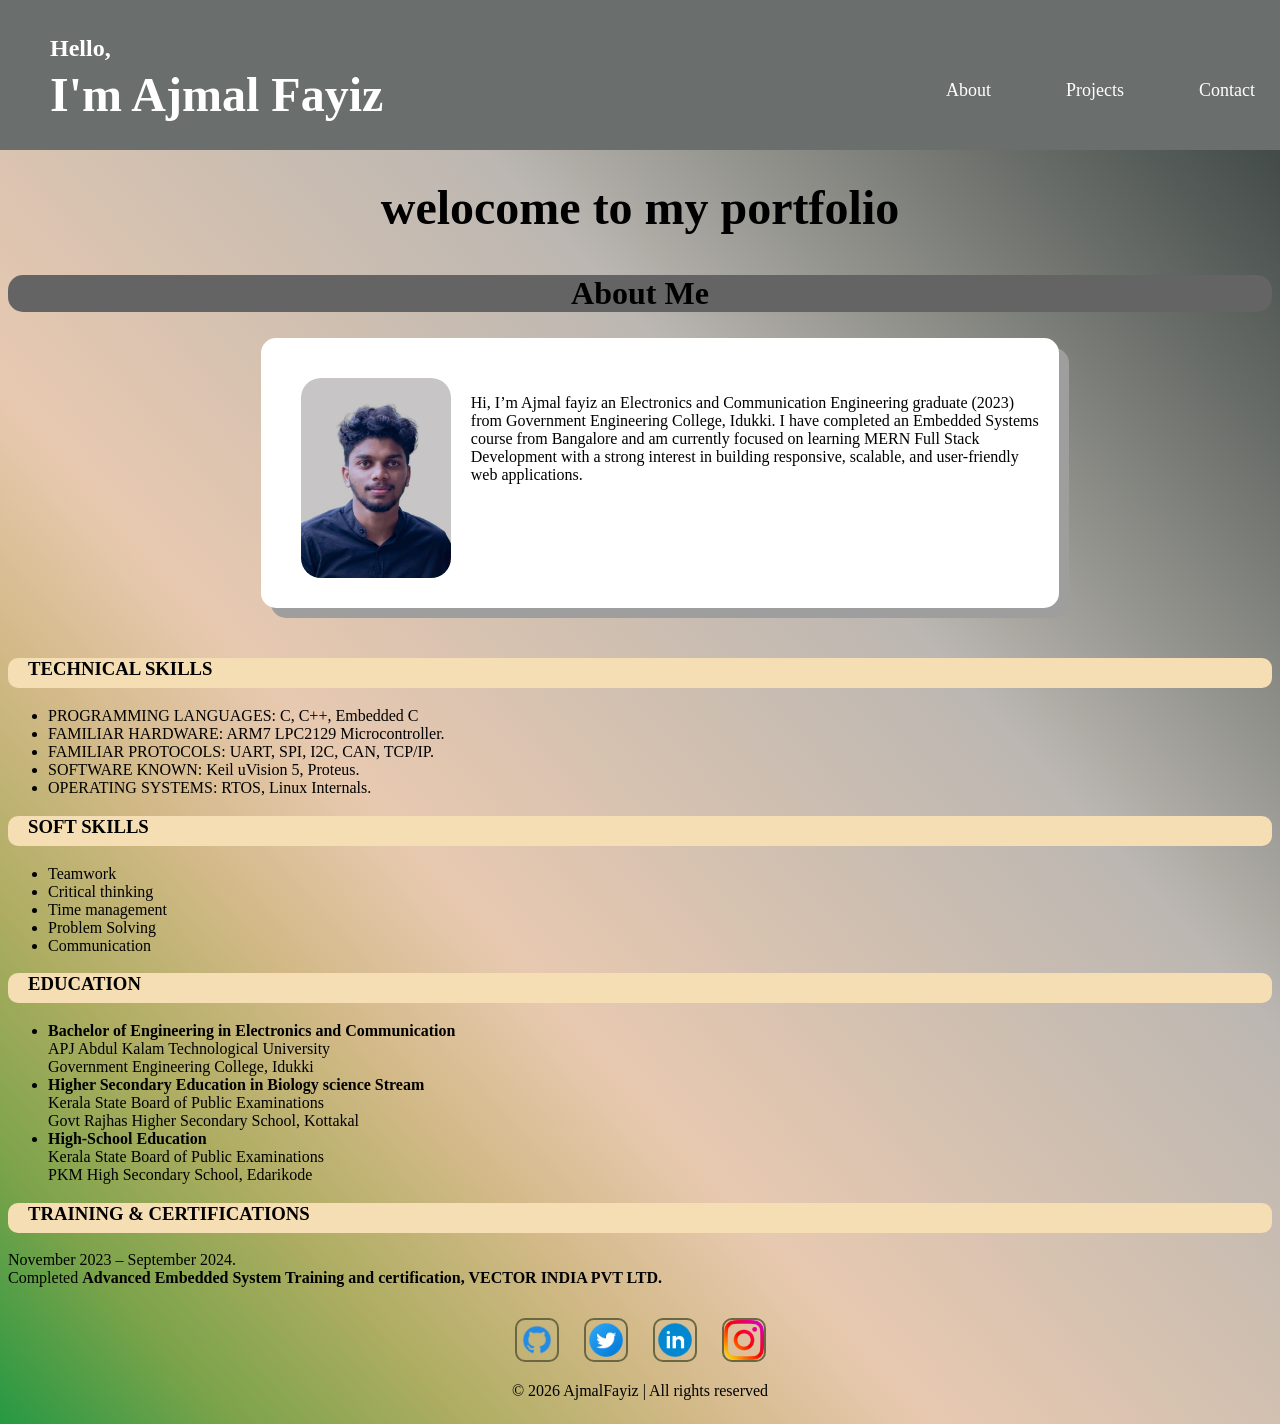
==== index.html @ 253c68d5 "final change on 23-02-2026" ====
<!DOCTYPE html>
<html lang="en">

<!-- head starts -->

<head>
    <meta charset="UTF-8">
    <meta name="viewport" content="width=device-width, initial-scale=1.0">

    <title>My Portrfolio</title>

    <!-- custom style -->
    <link rel="stylesheet" href="css/style.css">
    <!-- <link rel="stylesheet" href="bootsrap/bootstrap.min.css"> -->
</head>
<!-- head ends -->

<!--Body starts -->

<body>

    <!-- header starts -->
    <header>
        <nav>
            <div>
                <h2> Hello,</h2>
                <h1> I'm Ajmal Fayiz </h1>
            </div>

            <ul class="nav-menu">
                <li><a href="index.html">About</a></li>
                <li><a href="projects.html">Projects</a></li>
                <li><a href="contact.html">Contact</a></li>
            </ul>
        </nav>
        </div>
    </header>
    <!-- header ends -->

    <!-- main starts -->
    <main>
        <!-- section starts -->
        <section>
            <div class="sub1">
                <h2>welocome to my portfolio </h2>
            </div>
            <h2 class="head2">About Me</h2>
            <div class="parent1">
                <img src="images/PHOTO.jpeg" width="150px" height="200px" alt="Profile Picture">
                <div class="child1">
                    <p class="para1">Hi, I’m Ajmal fayiz an Electronics and Communication Engineering graduate (2023)
                        from Government
                        Engineering
                        College, Idukki. I have completed an Embedded Systems course from Bangalore and am currently
                        focused on
                        learning MERN Full Stack Development with a strong interest in building responsive, scalable,
                        and
                        user-friendly web applications.</p>
                </div>

            </div>

            <h3 class="head3">TECHNICAL SKILLS</h3>
            <ul>
                <li>PROGRAMMING LANGUAGES: C, C++, Embedded C</li>
                <li>FAMILIAR HARDWARE: ARM7 LPC2129 Microcontroller.</li>
                <li>FAMILIAR PROTOCOLS: UART, SPI, I2C, CAN, TCP/IP.</li>
                <li>SOFTWARE KNOWN: Keil uVision 5, Proteus.</li>
                <li>OPERATING SYSTEMS: RTOS, Linux Internals.</li>
            </ul>

            <h3>SOFT SKILLS</h3>
            <ul>
                <li>Teamwork</li>
                <li>Critical thinking</li>
                <li>Time management</li>
                <li>Problem Solving</li>
                <li>Communication</li>
            </ul>
            <h3>EDUCATION</h3>
            <ul>
                <li> <b>Bachelor of Engineering in Electronics and Communication </b><br> APJ Abdul Kalam Technological
                    University <br>Government Engineering College, Idukki</li>

                <li><b>Higher Secondary Education in Biology science Stream</b> <br>Kerala State Board of Public
                    Examinations
                    <br>Govt Rajhas Higher Secondary School, Kottakal
                </li>

                <li><b>High-School Education</b> <br>Kerala State Board of Public Examinations <br>PKM High Secondary
                    School, Edarikode</li>
            </ul>
            <h3>TRAINING & CERTIFICATIONS</h3>
            <p>November 2023 – September 2024. <br>Completed <b>Advanced Embedded System Training and certification,
                    VECTOR INDIA PVT LTD.</b> </p>
        </section>
        <!-- section ends -->
    </main>
    <!-- main ends -->

    <!-- footer starts -->
    <footer>
        <div class="foot">
            <div>
                <a href="https://github.com/Ajmalfayiz" target="_blank" rel="noopener noreferrer">
                    <img src="icons/github-icon.png" alt="">
                </a>
            </div>

            <div>
                <a href="https://x.com/ajmal___aju_" target="_blank" rel="noopener noreferrer">
                    <img src="icons/twitter-icon.png" alt="">
                </a>
            </div>

            <div>
                <a href="www.linkedin.com/in/ajmalfayiz" target="_blank" rel="noopener noreferrer">
                    <img src="icons/linkedin-icon.png" alt="">
                </a>
            </div>

            <div>
                <a href="https://www.instagram.com/aju_._fayiz?igsh=cnZlZGZ3Mml5Z292" target="_blank"
                    rel="noopener noreferrer">
                    <img src="icons/instagram-icon.png" alt="">
                </a>
            </div>
        </div>

        <p> &copy; 2026 AjmalFayiz | All rights reserved </p>
    </footer>
    <!-- footer ends -->

    <script src="bootsrap/bootstrap.bundle.min.js"></script>
</body>
<!-- Body ends -->

</html>
---- css/style.css ----
* {
    box-sizing: content-box;
}

header {
    background-color: rgb(106, 110, 109);
    width: 100%;
    height: 150px;
    position: fixed;
    top: 0px;
    left: 0px;
    z-index: 2;
}

body {

    background-image: linear-gradient(to right top, #269943, #7ba34a, #aead62, #d2b987, #e8c9b0, #d9c3b0, #cabdb1, #bcb7b2, #969690, #727570, #505754, #313939);
}

nav {
    display: flex;
    justify-content: space-between;
}

nav h1 {
    font-size: 48px;
    color: white;
    position: relative;
    left: 50px;
    bottom: 20px;
}

nav h2 {
    color: white;
    position: relative;
    top: 15px;
    left: 50px;
}

h3 {
    background-color: wheat;
    height: 30px;
    border-radius: 10px;
    padding-left: 20px;

}

.head3 {
    margin-top: 50px;
}

.project h3 {
    text-align: center;
    width: 100%;
}

.nav-menu {
    display: flex;
    gap: 50px;
    list-style: none;
    align-items: center;
}

.nav-menu a {
    color: white;
    text-decoration: none;
    font-size: 18px;
    padding-right: 25px;
}

.nav-menu a:hover {
    color: blue;
}

.sub1 {
    font-size: 32px;
    text-align: center;
}

main {
    margin-top: 180px;
}

section img {
    border-radius: 20px;
    position: relative;
    left: 20px;
    z-index: 1;
}

.head2 {
    font-size: 32px;
    background-color: #636463;
    border-radius: 15px;
    text-align: center;

}

.parent1 {
    display: flex;
    width: 60%;
    height: 230px;
    background-color: white;
    border-radius: 15px;
    padding: 40px 20px 0 20px;
    position: relative;
    left: 20%;
    box-shadow: 10px 10px rgb(157, 158, 157);
}

.child1 {
    padding-left: 40px;
}

footer img {
    border: 2px solid rgb(107, 103, 66);
    border-radius: 10px;
    width: 40px;
    height: 40px;
}

footer {
    display: flex;
    flex-direction: column;
    align-items: center;
    padding-top: 15px;
    margin: 0;
}

.foot {
    display: flex;
    gap: 25px;
}


.project img {
    width: 250px;
    max-width: 100%;
    height: 150px;
}

.project1 {
    display: flex;
    flex-wrap: wrap;
}

.description1 {
    padding-left: 50px;
}


.input1 {
    width: 380px;
    height: 30px;
    border-radius: 10px;
    font-family: monospace;
    font-size: 16px;

}

input {
    height: 30px;
    border: 0px;
    border-radius: 10px;
    font-family: monospace;
    font-size: 16px;

}

textarea {
    border: 0px;
    border-radius: 10px;
    width: 380px;
    font-size: 16px;
}

.button {
    background-color: rgb(60, 60, 127);
    width: 178px;
}

.button:hover {
    cursor: pointer;
    background-color: darkblue;
}


.box1 {
    background-color: white;
    width: 50%;
    margin: 20px;
    padding: 0 20px 20px 0;
    border: 2px solid none;
    border-radius: 15px;
    box-shadow: 10px 10px rgb(157, 158, 157);
    z-index: -1;
}


.box2 {
    background-color: white;
    width: 50%;
    margin: 80px 300px 50px;
    padding: 0 20px 20px 0;
    border: 2px solid none;
    border-radius: 15px;
    box-shadow: 10px 10px rgb(157, 158, 157);
    position: relative;
    left: 300px;
    z-index: -1;
}

.box3 {
    background-color: white;
    width: 50%;
    margin: 20px;
    padding: 0 20px 20px 0;
    border: 2px solid none;
    border-radius: 15px;
    box-shadow: 10px 10px rgb(157, 158, 157);
    z-index: -1;
}

/* media queries */

@media(max-width:576px) {
    nav h1 {
        font-size: 28px;
        color: white;
        position: relative;
        left: 30px;
        bottom: -10px;
    }

    nav h2 {
        font-size: 18px;
        color: white;
        position: relative;
        top: 25px;
        left: 30px;
    }

    .nav-menu {
        display: flex;
        flex-direction: column;
        gap: 10px;
        list-style: none;
        align-items: center;
        padding-right: 30px;
        padding-top: 15px;
    }

    h3 {
        background-color: wheat;
        width: 95%;
        height: 30px;
        border-radius: 10px;
        padding-left: 10px;

    }

    .parent1 {
        display: flex;
        width: 96%;
        height: 200px;
        background-color: white;
        border-radius: 15px;
        padding: 10px;
        position: relative;
        left: 2%;
        box-shadow: none
    }

    .parent1 .child1 {
        padding-left: 10px;
        overflow: auto;
    }

    section img {
        border-radius: 20px;
        position: relative;
        left: 0px;
        z-index: 1;
    }

    section div h2 {
        font-size: 36px;
    }


    section h3 {
        font-size: 14px;
        padding-top: 10px;
        margin: 0px;
    }

    .project1 {
        display: flex;
        flex-direction: column;
        flex-wrap: wrap;


    }

    .box1,
    .box3 {
        background-color: white;
        width: 80%;
        margin: 20px;
        padding: 0 20px 20px 0;
        border: 2px solid none;
        border-radius: 15px;
        box-shadow: none;
        z-index: -1;
    }

    .box2 {
        background-color: white;
        width: 80%;
        margin: 80px;
        padding: 0 20px 20px 0;
        border: 2px solid none;
        border-radius: 15px;
        box-shadow: none;
        position: relative;
        left: -60px;
        z-index: -1;
    }

    .project img {
        position: relative;
        left: -15px;
        bottom: 10px;
    }

    .description1 {
        padding-left: 0px;
    }

    .input1 {
        width: 96%;
        height: 30px;
        border-radius: 10px;
        font-family: monospace;
        font-size: 16px;

    }

    input {
        width: 47%;
        height: 30px;
        border: 0px;
        border-radius: 10px;
        font-family: monospace;
        font-size: 16px;

    }

    textarea {
        border: 0px;
        border-radius: 10px;
        width: 96%;
        font-size: 16px;
    }

    .button {
        width: 45%;
    }

}

/*
 @media(max-width:577px)and (min-width:1024px){
    nav h1 {
        font-size: 28px;
        color: white;
        position: relative;
        left: 30px;
        bottom: -10px;
    }

    nav h2 {
        font-size: 18px;
        color: white;
        position: relative;
        top: 25px;
        left: 30px;
    }

    .nav-menu {
        display: flex;
        flex-direction: column;
        gap: 10px;
        list-style: none;
        align-items: center;
        padding-right: 30px;
        padding-top: 15px;
    }

    h3 {
        background-color: wheat;
        width: 95%;
        height: 30px;
        border-radius: 10px;
        padding-left: 10px;

    }

    .parent1 {
        display: flex;
        width: 70%;
        height: 230px;
        background-color: white;
        border-radius: 15px;
        padding: 40px 20px 0 20px;
        position: relative;
        left: 13%;
        box-shadow: none
    }

   
    .parent1 .child1{
        overflow: auto;
    }

    section div h2 {
        font-size: 36px;
    }

    

    section h3 {
        font-size: 14px;
        padding-top: 10px;
        margin: 0px;
    }

    .project1 {
        display: flex;
        flex-direction: column;
        flex-wrap: wrap;


    }

    .box1,
    .box3 {
        background-color: white;
        width: 60%;
        margin: 20px;
        padding: 0 20px 20px 0;
        border: 2px solid none;
        border-radius: 15px;
        box-shadow: none;
        z-index: -1;
    }

    .box2 {
        background-color: white;
        width: 60%;
        margin: 80px;
        padding: 0 20px 20px 0;
        border: 2px solid none;
        border-radius: 15px;
        box-shadow: none;
        position: relative;
        left: 50px;
        z-index: -1;
    }

    section img {
        position: relative;
        left: 15px;
        bottom: 10px;
    }

    .description1 {
        padding-left: 0px;
    } 

}*/
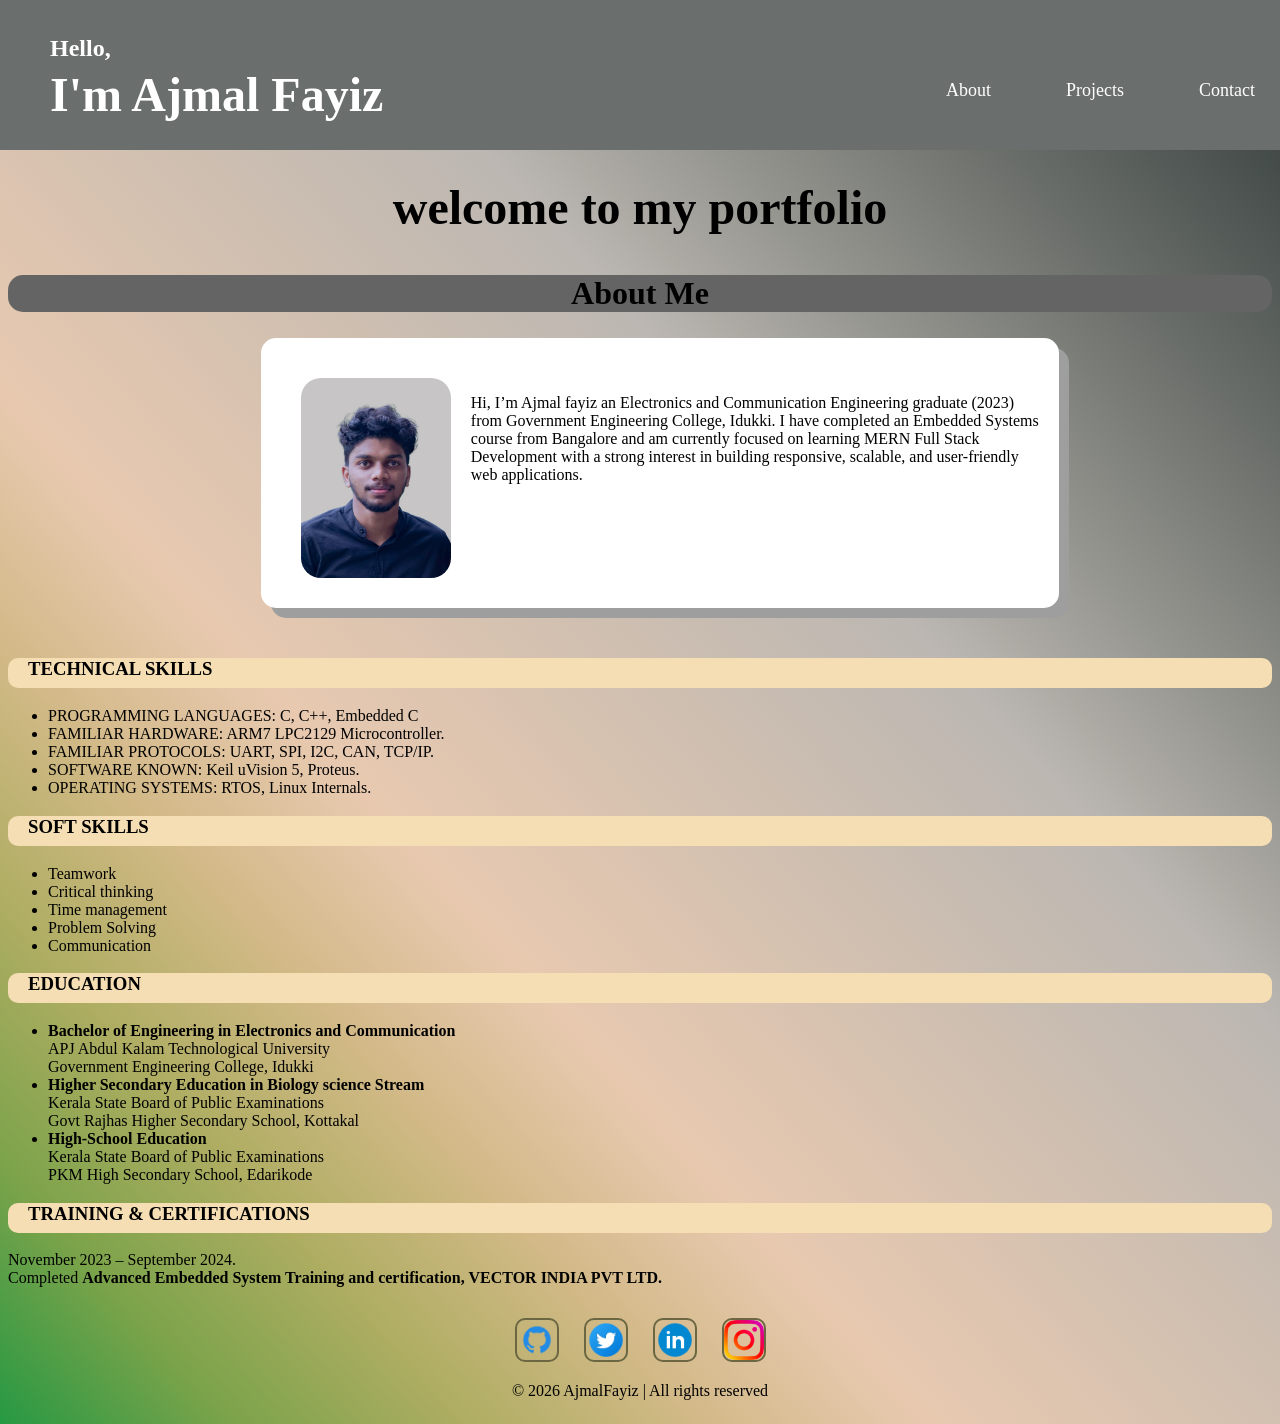
==== commit 0bf19605: "Update index.html" ====
--- a/index.html
+++ b/index.html
@@ -42,7 +42,7 @@
         <!-- section starts -->
         <section>
             <div class="sub1">
-                <h2>welocome to my portfolio </h2>
+                <h2>welcome to my portfolio </h2>
             </div>
             <h2 class="head2">About Me</h2>
             <div class="parent1">
@@ -135,4 +135,4 @@
 </body>
 <!-- Body ends -->
 
-</html>+</html>
--- a/css/style.css
+++ b/css/style.css
@@ -261,7 +261,7 @@
 
     .parent1 {
         display: flex;
-        width: 96%;
+        width: 90%;
         height: 200px;
         background-color: white;
         border-radius: 15px;
@@ -478,4 +478,4 @@
         padding-left: 0px;
     } 
 
-}*/+}*/
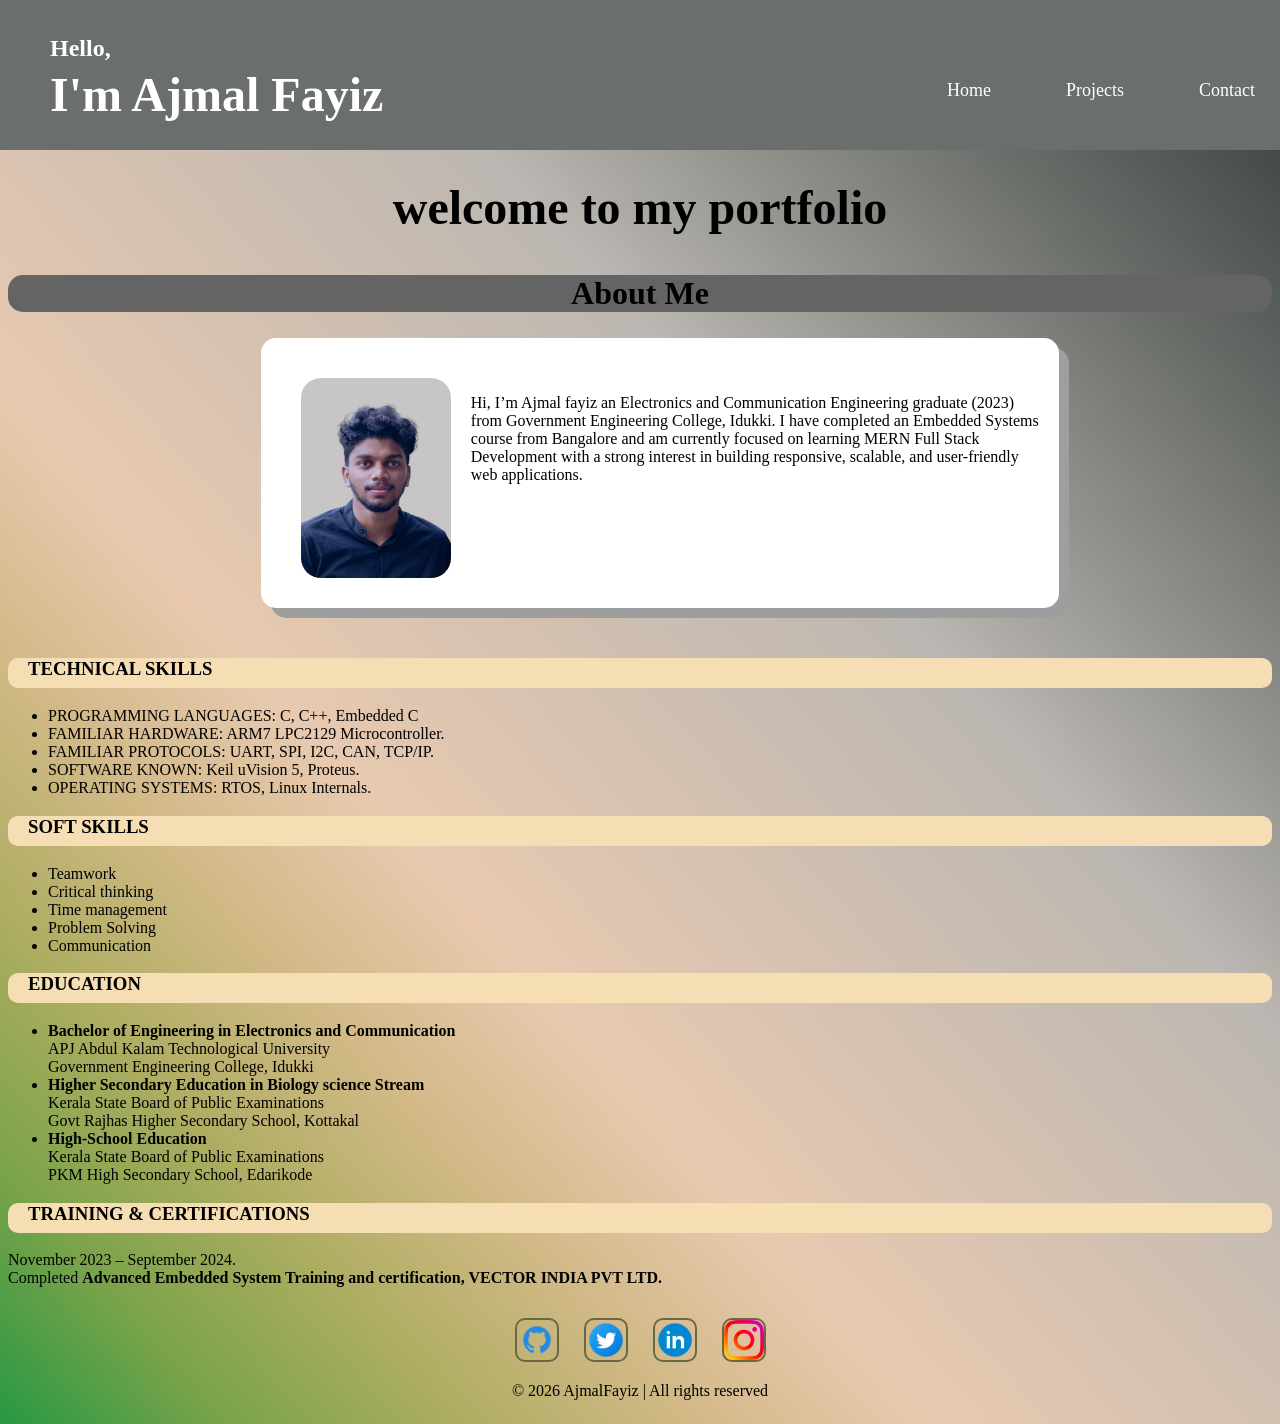
==== commit 0c8742a3: "Update index.html" ====
--- a/index.html
+++ b/index.html
@@ -8,10 +8,11 @@
     <meta name="viewport" content="width=device-width, initial-scale=1.0">
 
     <title>My Portrfolio</title>
-
+    <!-- bootstrap style -->
+    <!-- <link rel="stylesheet" href="bootsrap/bootstrap.min.css"> -->
     <!-- custom style -->
     <link rel="stylesheet" href="css/style.css">
-    <!-- <link rel="stylesheet" href="bootsrap/bootstrap.min.css"> -->
+    
 </head>
 <!-- head ends -->
 
@@ -28,7 +29,7 @@
             </div>
 
             <ul class="nav-menu">
-                <li><a href="index.html">About</a></li>
+                <li><a href="index.html">Home</a></li>
                 <li><a href="projects.html">Projects</a></li>
                 <li><a href="contact.html">Contact</a></li>
             </ul>
--- a/css/style.css
+++ b/css/style.css
@@ -221,9 +221,10 @@
     z-index: -1;
 }
 
+
 /* media queries */
 
-@media(max-width:576px) {
+@media(max-width:768px) {
     nav h1 {
         font-size: 28px;
         color: white;
@@ -276,11 +277,12 @@
         overflow: auto;
     }
 
-    section img {
+    .parent1 img {
         border-radius: 20px;
         position: relative;
-        left: 0px;
+        left: -5px;
         z-index: 1;
+
     }
 
     section div h2 {
@@ -329,8 +331,9 @@
 
     .project img {
         position: relative;
-        left: -15px;
-        bottom: 10px;
+        left: -10px;
+        /* bottom: 10px; */
+        top: -5px;
     }
 
     .description1 {
@@ -369,8 +372,8 @@
 
 }
 
-/*
- @media(max-width:577px)and (min-width:1024px){
+
+ @media(max-width:1024px){
     nav h1 {
         font-size: 28px;
         color: white;
@@ -409,7 +412,7 @@
     .parent1 {
         display: flex;
         width: 70%;
-        height: 230px;
+        height: 200px;
         background-color: white;
         border-radius: 15px;
         padding: 40px 20px 0 20px;
@@ -472,10 +475,11 @@
         position: relative;
         left: 15px;
         bottom: 10px;
+        top: -20px;
     }
 
     .description1 {
         padding-left: 0px;
     } 
 
-}*/
+}
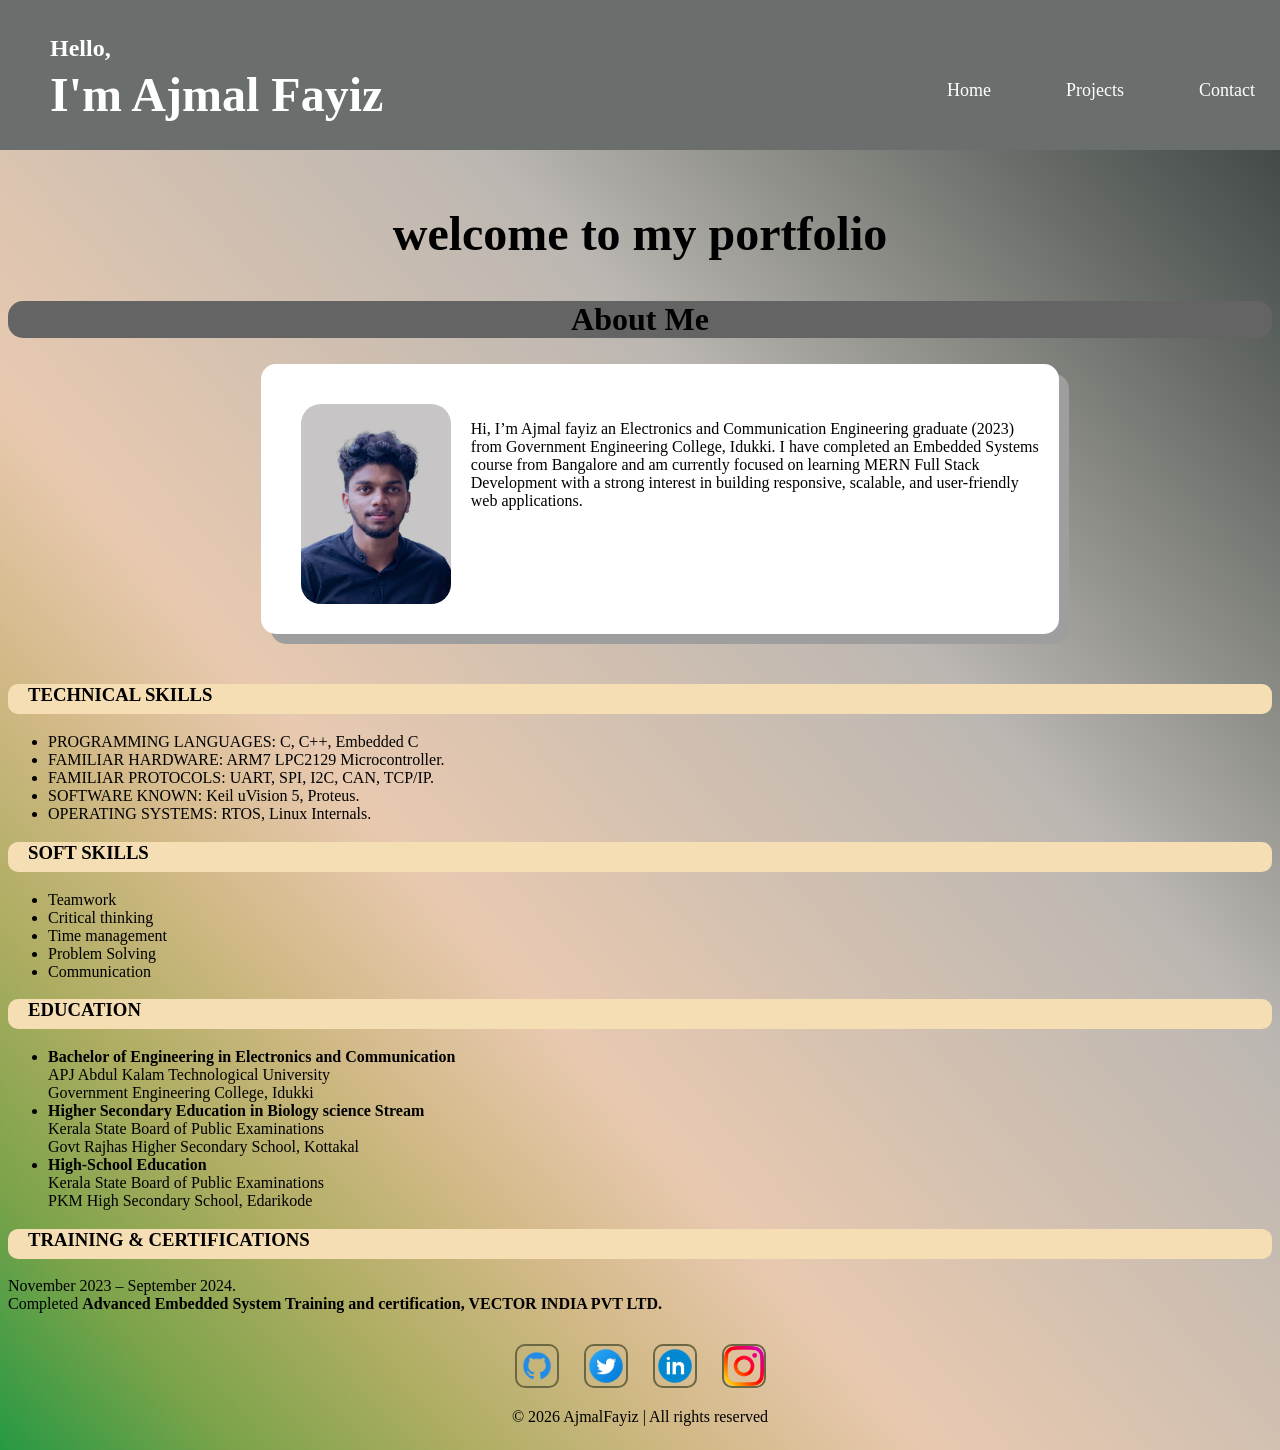
==== commit 3426d981: "modification" ====
--- a/index.html
+++ b/index.html
@@ -8,11 +8,19 @@
     <meta name="viewport" content="width=device-width, initial-scale=1.0">
 
     <title>My Portrfolio</title>
+<<<<<<< HEAD
+    <!-- bootstrap style   -->
+    <link rel="stylesheet" href="bootsrap/bootstrap.min.css">
+
+    <!-- custom style -->
+    <link rel="stylesheet" href="css/style.css">
+=======
     <!-- bootstrap style -->
     <!-- <link rel="stylesheet" href="bootsrap/bootstrap.min.css"> -->
     <!-- custom style -->
     <link rel="stylesheet" href="css/style.css">
     
+>>>>>>> 8e27ced89ddc645c400fa82f3d9fecab2b76dd19
 </head>
 <!-- head ends -->
 
@@ -136,4 +144,4 @@
 </body>
 <!-- Body ends -->
 
-</html>
+</html>
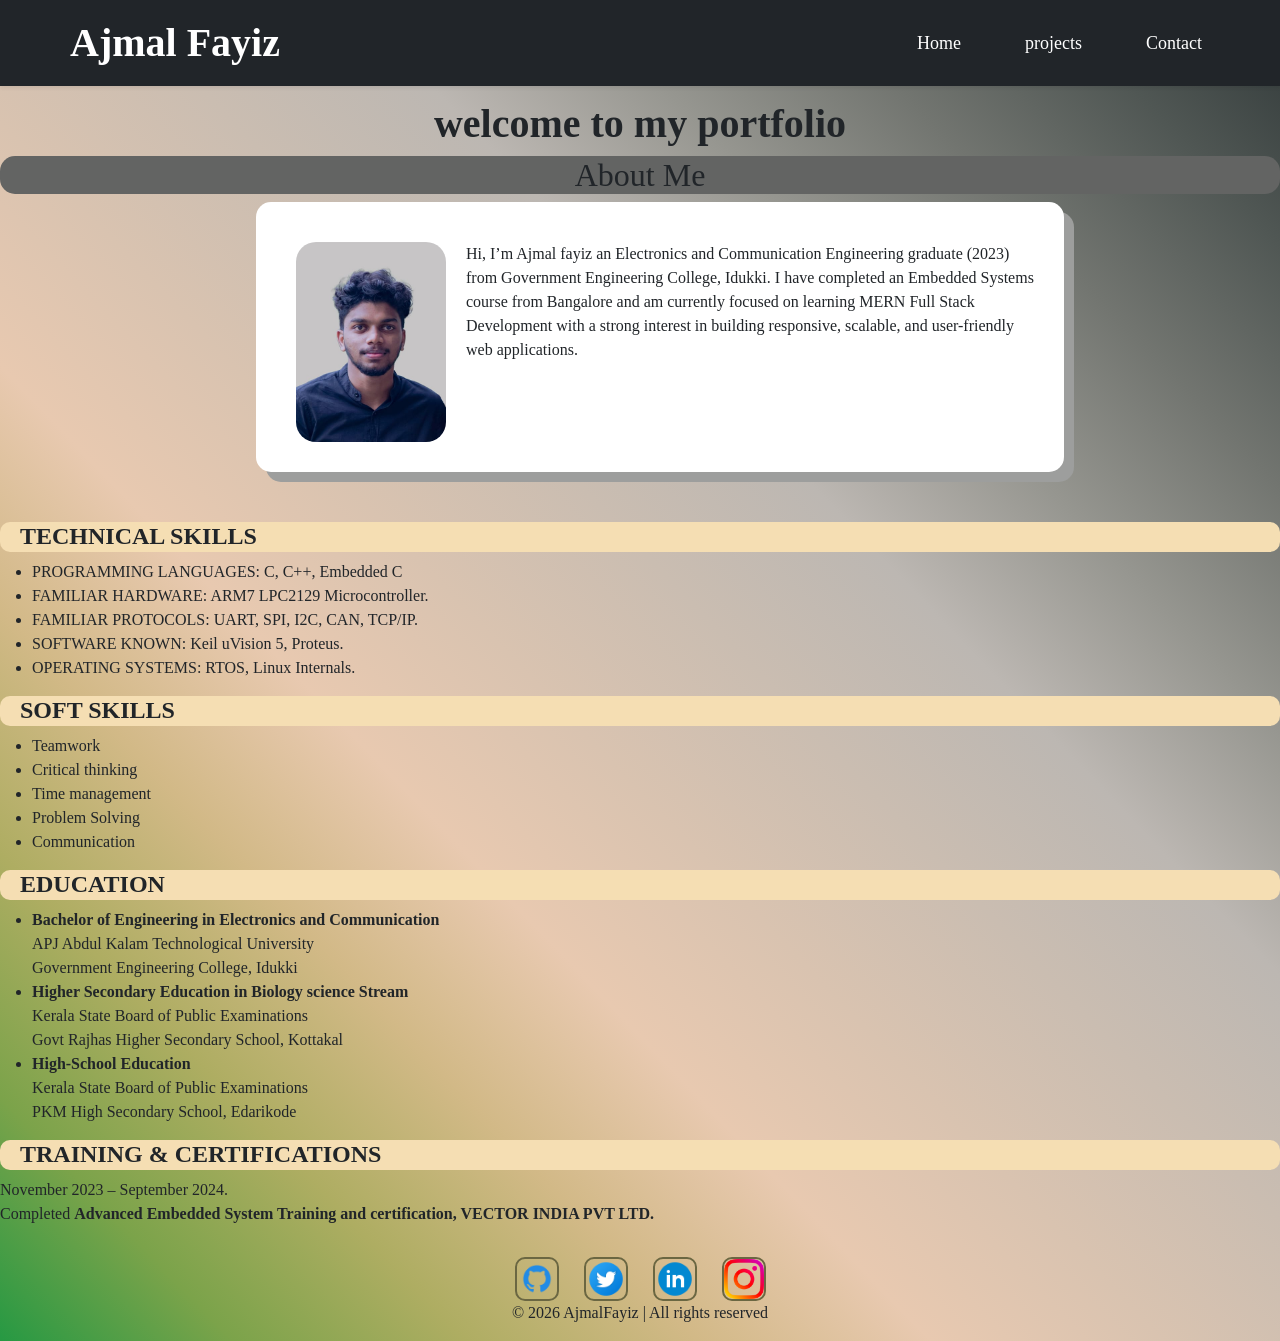
==== commit 761fd7aa: "modified on 27-02-2026" ====
--- a/index.html
+++ b/index.html
@@ -8,19 +8,11 @@
     <meta name="viewport" content="width=device-width, initial-scale=1.0">
 
     <title>My Portrfolio</title>
-<<<<<<< HEAD
     <!-- bootstrap style   -->
-    <link rel="stylesheet" href="bootsrap/bootstrap.min.css">
-
+    <link href="https://cdn.jsdelivr.net/npm/bootstrap@5.3.8/dist/css/bootstrap.min.css" rel="stylesheet"
+        integrity="sha384-sRIl4kxILFvY47J16cr9ZwB07vP4J8+LH7qKQnuqkuIAvNWLzeN8tE5YBujZqJLB" crossorigin="anonymous">
     <!-- custom style -->
     <link rel="stylesheet" href="css/style.css">
-=======
-    <!-- bootstrap style -->
-    <!-- <link rel="stylesheet" href="bootsrap/bootstrap.min.css"> -->
-    <!-- custom style -->
-    <link rel="stylesheet" href="css/style.css">
-    
->>>>>>> 8e27ced89ddc645c400fa82f3d9fecab2b76dd19
 </head>
 <!-- head ends -->
 
@@ -30,19 +22,25 @@
 
     <!-- header starts -->
     <header>
-        <nav>
-            <div>
-                <h2> Hello,</h2>
-                <h1> I'm Ajmal Fayiz </h1>
+        <nav class="navbar navbar-expand-lg navbar-dark bg-dark shadow-sm fixed">
+            <div class="container ">
+                <a href="#" class="navbar-brand fw-bold fs-1  ">Ajmal Fayiz</a>
+
+                <!-- Hamburger menu for mobile -->
+                <button class="navbar-toggler" type="button" data-bs-toggle="collapse" data-bs-target="#mainNav">
+                    <span class="navbar-toggler-icon"></span>
+                </button>
+
+                <div class="collapse navbar-collapse" id="mainNav">
+                    <ul class="navbar-nav ms-auto mb-2 mb-lg-0 gap-5 ">
+                        <li class="nav-item"><a class="nav-link active" href="index.html">Home</a></li>
+                        <li class="nav-item"><a class="nav-link active" href="projects.html">projects</a></li>
+                        <li class="nav-item"><a class="nav-link active" href="contact.html">Contact</a></li>
+                    </ul>
+                </div>
             </div>
+        </nav>
 
-            <ul class="nav-menu">
-                <li><a href="index.html">Home</a></li>
-                <li><a href="projects.html">Projects</a></li>
-                <li><a href="contact.html">Contact</a></li>
-            </ul>
-        </nav>
-        </div>
     </header>
     <!-- header ends -->
 
@@ -51,7 +49,7 @@
         <!-- section starts -->
         <section>
             <div class="sub1">
-                <h2>welcome to my portfolio </h2>
+                <h2 class="fw-bold fs-1">welcome to my portfolio </h2>
             </div>
             <h2 class="head2">About Me</h2>
             <div class="parent1">
@@ -140,7 +138,9 @@
     </footer>
     <!-- footer ends -->
 
-    <script src="bootsrap/bootstrap.bundle.min.js"></script>
+    <script src="https://cdn.jsdelivr.net/npm/bootstrap@5.3.8/dist/js/bootstrap.bundle.min.js"
+        integrity="sha384-FKyoEForCGlyvwx9Hj09JcYn3nv7wiPVlz7YYwJrWVcXK/BmnVDxM+D2scQbITxI"
+        crossorigin="anonymous"></script>
 </body>
 <!-- Body ends -->
 
--- a/css/style.css
+++ b/css/style.css
@@ -1,27 +1,39 @@
 * {
     box-sizing: content-box;
+    font-family: 'Times New Roman', Times, serif;
+    font-size: medium;
+    
 }
 
 header {
     background-color: rgb(106, 110, 109);
     width: 100%;
-    height: 150px;
     position: fixed;
     top: 0px;
     left: 0px;
     z-index: 2;
 }
 
+main{
+    margin-top: 100px;
+}
 body {
 
     background-image: linear-gradient(to right top, #269943, #7ba34a, #aead62, #d2b987, #e8c9b0, #d9c3b0, #cabdb1, #bcb7b2, #969690, #727570, #505754, #313939);
 }
 
+.nav1{
+    height: 100px;
+    margin-bottom: 0px;
+}
 nav {
     display: flex;
     justify-content: space-between;
 }
 
+.nav-link{
+    font-size: large;
+}
 nav h1 {
     font-size: 48px;
     color: white;
@@ -42,6 +54,8 @@
     height: 30px;
     border-radius: 10px;
     padding-left: 20px;
+    font-weight: bold;
+    font-size: x-large;
 
 }
 
@@ -54,19 +68,6 @@
     width: 100%;
 }
 
-.nav-menu {
-    display: flex;
-    gap: 50px;
-    list-style: none;
-    align-items: center;
-}
-
-.nav-menu a {
-    color: white;
-    text-decoration: none;
-    font-size: 18px;
-    padding-right: 25px;
-}
 
 .nav-menu a:hover {
     color: blue;
@@ -77,9 +78,6 @@
     text-align: center;
 }
 
-main {
-    margin-top: 180px;
-}
 
 section img {
     border-radius: 20px;
@@ -142,6 +140,8 @@
 .project1 {
     display: flex;
     flex-wrap: wrap;
+    position: relative;
+    top: 20px;
 }
 
 .description1 {
@@ -150,7 +150,7 @@
 
 
 .input1 {
-    width: 380px;
+    width: 377px;
     height: 30px;
     border-radius: 10px;
     font-family: monospace;
@@ -170,13 +170,13 @@
 textarea {
     border: 0px;
     border-radius: 10px;
-    width: 380px;
+    width: 375px;
     font-size: 16px;
 }
 
 .button {
     background-color: rgb(60, 60, 127);
-    width: 178px;
+    width: 175px;
 }
 
 .button:hover {
@@ -225,21 +225,7 @@
 /* media queries */
 
 @media(max-width:768px) {
-    nav h1 {
-        font-size: 28px;
-        color: white;
-        position: relative;
-        left: 30px;
-        bottom: -10px;
-    }
-
-    nav h2 {
-        font-size: 18px;
-        color: white;
-        position: relative;
-        top: 25px;
-        left: 30px;
-    }
+   
 
     .nav-menu {
         display: flex;
@@ -332,12 +318,12 @@
     .project img {
         position: relative;
         left: -10px;
-        /* bottom: 10px; */
         top: -5px;
+        
     }
 
     .description1 {
-        padding-left: 0px;
+        padding-left: 20px;
     }
 
     .input1 {
@@ -374,7 +360,7 @@
 
 
  @media(max-width:1024px){
-    nav h1 {
+    /* nav h1 {
         font-size: 28px;
         color: white;
         position: relative;
@@ -388,16 +374,21 @@
         position: relative;
         top: 25px;
         left: 30px;
-    }
+    } */
 
     .nav-menu {
         display: flex;
         flex-direction: column;
+        flex-wrap: wrap;
         gap: 10px;
         list-style: none;
         align-items: center;
         padding-right: 30px;
         padding-top: 15px;
+    }
+
+    .navbar-nav{
+        padding-right: 50px;
     }
 
     h3 {
